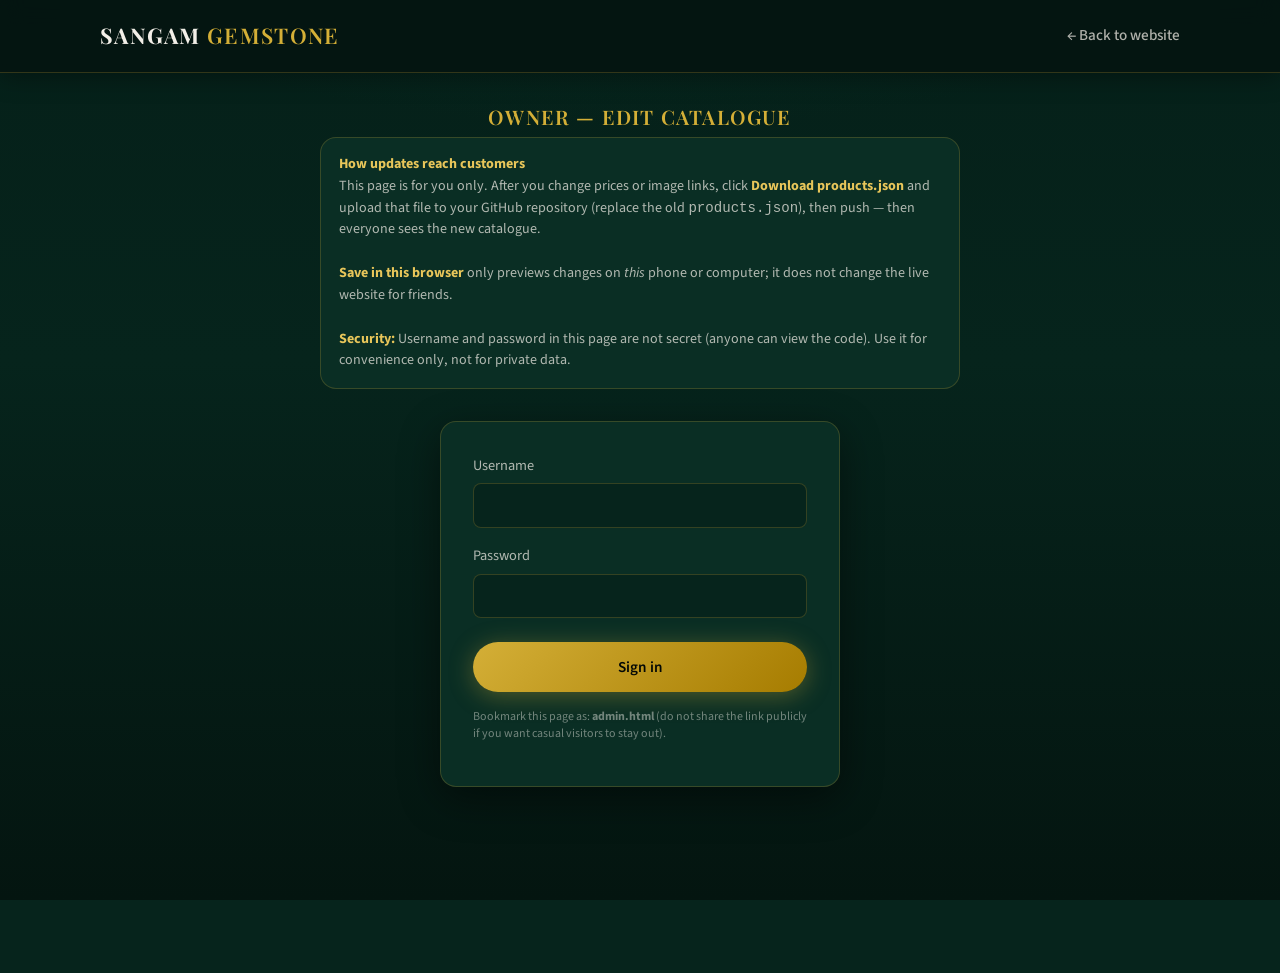
==== admin.html @ a63d77cc "Add owner admin panel (admin.html) for editing catalogue and localStorage override" ====
<!DOCTYPE html>
<html lang="en">
  <head>
    <meta charset="UTF-8" />
    <meta name="viewport" content="width=device-width, initial-scale=1.0" />
    <meta name="robots" content="noindex, nofollow" />
    <meta
      name="description"
      content="Owner catalogue editor for Sangam Gemstone — not for public use."
    />
    <title>Owner — Catalogue | Sangam Gemstone</title>
    <link rel="preconnect" href="https://fonts.googleapis.com" />
    <link rel="preconnect" href="https://fonts.gstatic.com" crossorigin />
    <link
      href="https://fonts.googleapis.com/css2?family=Great+Vibes&family=Playfair+Display:ital,wght@0,400;0,600;0,700&family=Source+Sans+3:wght@300;400;500;600;700&display=swap"
      rel="stylesheet"
    />
    <link rel="stylesheet" href="style.css" />
    <link rel="stylesheet" href="admin.css" />
  </head>
  <body>
    <header class="site-header">
      <div class="container nav">
        <a href="index.html" class="nav__brand">Sangam <span>Gemstone</span></a>
        <a href="index.html" class="nav__admin-back">← Back to website</a>
      </div>
    </header>

    <div class="admin-page container">
      <h1 class="admin-page__title">Owner — edit catalogue</h1>

      <div class="admin-note">
        <strong>How updates reach customers</strong><br />
        This page is for you only. After you change prices or image links, click
        <strong>Download products.json</strong> and upload that file to your GitHub repository
        (replace the old <code>products.json</code>), then push — then everyone sees the new
        catalogue.<br /><br />
        <strong>Save in this browser</strong> only previews changes on <em>this</em> phone or
        computer; it does not change the live website for friends.<br /><br />
        <strong>Security:</strong> Username and password in this page are not secret (anyone can
        view the code). Use it for convenience only, not for private data.
      </div>

      <div id="admin-login" class="admin-login">
        <form id="admin-login-form">
          <label for="admin-user">Username</label>
          <input id="admin-user" name="user" type="text" autocomplete="username" required />

          <label for="admin-pass">Password</label>
          <input id="admin-pass" name="pass" type="password" autocomplete="current-password" required />

          <button type="submit" class="btn btn--primary">Sign in</button>
          <p id="admin-login-error" class="admin-warn" style="color: #e8a598; margin-top: 0.75rem" hidden></p>
          <p class="admin-warn">
            Bookmark this page as: <strong>admin.html</strong> (do not share the link publicly if
            you want casual visitors to stay out).
          </p>
        </form>
      </div>

      <div id="admin-panel" hidden>
        <div class="admin-topbar">
          <a href="index.html">← Back to website</a>
          <button type="button" class="btn btn--outline btn--small" id="admin-logout">Sign out</button>
        </div>

        <div class="admin-toolbar">
          <button type="button" class="btn btn--primary btn--small" id="admin-add-row">+ Add product</button>
          <button type="button" class="btn btn--outline btn--small" id="admin-load-server">Load from website file</button>
          <button type="button" class="btn btn--outline btn--small" id="admin-save-local">Save in this browser</button>
          <button type="button" class="btn btn--primary btn--small" id="admin-download">Download products.json</button>
          <button type="button" class="btn btn--danger btn--small" id="admin-clear-local">Remove browser save</button>
        </div>

        <div class="admin-table-wrap">
          <table class="admin-table">
            <thead>
              <tr>
                <th>ID</th>
                <th>Name</th>
                <th>Price (₹)</th>
                <th>Category</th>
                <th>Image URL or path</th>
                <th>Description</th>
                <th>Featured</th>
                <th></th>
              </tr>
            </thead>
            <tbody id="admin-rows"></tbody>
          </table>
        </div>

        <p class="admin-note" style="text-align: center; margin-top: 0">
          Image: use <code>images/yourphoto.jpg</code> (after uploading to GitHub) or a full link like
          <code>https://i.ibb.co/...</code> from ImgBB.
        </p>
      </div>
    </div>

    <script src="admin.js"></script>
  </body>
</html>
---- style.css ----
/* ============================================
   Sangam Gemstone — emerald, gold & luxury dark
   ============================================ */

:root {
  --color-bg: #06241c;
  --color-bg-alt: #083528;
  --color-bg-card: #0a2e24;
  --color-black: #030806;
  --color-hero: #050a08;
  --color-white: #f8f6f0;
  --color-gold: #d4af37;
  --color-gold-bright: #e8c65a;
  --color-gold-dark: #a67c00;
  --color-gold-muted: rgba(212, 175, 55, 0.35);
  --color-text: #f2efe8;
  --color-text-muted: rgba(242, 239, 232, 0.72);
  --color-border: rgba(212, 175, 55, 0.22);
  --font-display: "Playfair Display", Georgia, serif;
  --font-script: "Great Vibes", cursive;
  --font-body: "Source Sans 3", system-ui, sans-serif;
  --shadow-sm: 0 4px 24px rgba(0, 0, 0, 0.35);
  --shadow-md: 0 12px 40px rgba(0, 0, 0, 0.45);
  --shadow-gold: 0 0 0 1px var(--color-border), 0 8px 32px rgba(212, 175, 55, 0.12);
  --radius: 16px;
  --radius-round: 24px;
  --nav-height: 72px;
  --transition: 0.28s ease;
}

*,
*::before,
*::after {
  box-sizing: border-box;
}

html {
  scroll-behavior: smooth;
}

body {
  margin: 0;
  font-family: var(--font-body);
  font-size: 1rem;
  line-height: 1.65;
  color: var(--color-text);
  background-color: var(--color-bg);
  background-image: radial-gradient(
      ellipse 120% 80% at 50% -30%,
      rgba(8, 53, 40, 0.9),
      transparent 55%
    ),
    linear-gradient(180deg, #052019 0%, var(--color-bg) 40%, #041510 100%);
  background-attachment: fixed;
  -webkit-font-smoothing: antialiased;
}

img {
  max-width: 100%;
  height: auto;
  display: block;
}

a {
  color: var(--color-gold-bright);
  text-decoration: none;
  transition: color var(--transition);
}

a:hover {
  color: #fff;
}

/* ----- Typography ----- */
h1,
h2,
h3,
h4 {
  font-family: var(--font-display);
  font-weight: 600;
  line-height: 1.2;
  margin: 0 0 0.5em;
  color: var(--color-text);
}

h1 {
  font-size: clamp(2rem, 4.5vw, 3rem);
  letter-spacing: 0.04em;
}

h2 {
  font-size: clamp(1.65rem, 3.5vw, 2.35rem);
}

h3 {
  font-size: 1.3rem;
}

p {
  margin: 0 0 1em;
}

/* ----- Layout ----- */
.container {
  width: 100%;
  max-width: 1120px;
  margin: 0 auto;
  padding: 0 1.25rem;
}

.section {
  padding: 4rem 0;
}

.section--alt {
  background: linear-gradient(
    180deg,
    rgba(8, 53, 40, 0.55) 0%,
    rgba(6, 36, 28, 0.92) 100%
  );
  border-top: 1px solid var(--color-border);
  border-bottom: 1px solid var(--color-border);
}

.section__title {
  text-align: center;
  margin-bottom: 0.35em;
}

.section__subtitle {
  text-align: center;
  color: var(--color-text-muted);
  max-width: 38rem;
  margin: 0 auto 2.5rem;
  font-size: 1.05rem;
}

/* ----- Sticky navigation ----- */
.site-header {
  position: sticky;
  top: 0;
  z-index: 100;
  background: rgba(5, 20, 16, 0.88);
  backdrop-filter: blur(12px);
  border-bottom: 1px solid var(--color-border);
  box-shadow: var(--shadow-sm);
}

.nav {
  display: flex;
  align-items: center;
  justify-content: space-between;
  height: var(--nav-height);
  gap: 1rem;
}

.nav__brand {
  font-family: var(--font-display);
  font-size: 1.35rem;
  font-weight: 700;
  color: var(--color-text);
  letter-spacing: 0.06em;
  text-transform: uppercase;
}

.nav__brand span {
  color: var(--color-gold);
  font-weight: 600;
}

.nav__toggle {
  display: none;
  flex-direction: column;
  gap: 5px;
  padding: 0.5rem;
  background: none;
  border: none;
  cursor: pointer;
}

.nav__toggle span {
  display: block;
  width: 24px;
  height: 2px;
  background: var(--color-gold);
  transition: var(--transition);
}

.nav__links {
  display: flex;
  align-items: center;
  gap: 1.75rem;
  list-style: none;
  margin: 0;
  padding: 0;
}

.nav__links a {
  font-size: 0.95rem;
  font-weight: 500;
  color: var(--color-text-muted);
}

.nav__links a:hover,
.nav__links a.is-active {
  color: var(--color-gold);
}

@media (max-width: 768px) {
  .nav__toggle {
    display: flex;
  }

  .nav__links {
    position: fixed;
    inset: var(--nav-height) 0 auto 0;
    flex-direction: column;
    padding: 1.5rem;
    background: var(--color-bg-card);
    border-bottom: 1px solid var(--color-border);
    box-shadow: var(--shadow-md);
    transform: translateY(-120%);
    opacity: 0;
    visibility: hidden;
    transition: transform var(--transition), opacity var(--transition),
      visibility var(--transition);
  }

  .nav__links.is-open {
    transform: translateY(0);
    opacity: 1;
    visibility: visible;
  }
}

/* ----- Buttons ----- */
.btn {
  display: inline-flex;
  align-items: center;
  justify-content: center;
  gap: 0.5rem;
  padding: 0.85rem 1.75rem;
  font-family: var(--font-body);
  font-size: 0.95rem;
  font-weight: 600;
  border: none;
  border-radius: 999px;
  cursor: pointer;
  transition: transform var(--transition), box-shadow var(--transition),
    background var(--transition);
}

.btn:active {
  transform: scale(0.98);
}

.btn--primary {
  background: linear-gradient(135deg, var(--color-gold) 0%, var(--color-gold-dark) 100%);
  color: var(--color-black);
  box-shadow: 0 4px 24px rgba(212, 175, 55, 0.35);
}

.btn--primary:hover {
  box-shadow: 0 8px 32px rgba(212, 175, 55, 0.45);
  color: var(--color-black);
}

.btn--outline {
  background: transparent;
  color: var(--color-gold);
  border: 2px solid var(--color-gold-muted);
}

.btn--outline:hover {
  background: rgba(212, 175, 55, 0.1);
  border-color: var(--color-gold);
  color: var(--color-gold-bright);
}

.btn--whatsapp {
  background: #25d366;
  color: #fff;
}

.btn--whatsapp:hover {
  background: #1fb855;
  color: #fff;
  box-shadow: 0 6px 20px rgba(37, 211, 102, 0.35);
}

/* ----- Hero (black + gold, logo) ----- */
.hero {
  position: relative;
  min-height: calc(100vh - var(--nav-height));
  min-height: min(620px, calc(100dvh - var(--nav-height)));
  display: flex;
  align-items: center;
  justify-content: center;
  text-align: center;
  padding: 2.5rem 1.25rem 3.5rem;
  overflow: hidden;
  background: var(--color-hero);
}

.hero::before {
  content: "";
  position: absolute;
  inset: 0;
  background: radial-gradient(
      circle at 50% 35%,
      rgba(212, 175, 55, 0.08),
      transparent 45%
    ),
    radial-gradient(ellipse at 80% 100%, rgba(8, 53, 40, 0.5), transparent 50%),
    radial-gradient(ellipse at 20% 100%, rgba(8, 53, 40, 0.4), transparent 45%);
  pointer-events: none;
}

/* subtle velvet-like vignette */
.hero::after {
  content: "";
  position: absolute;
  inset: 0;
  background: radial-gradient(
    ellipse 70% 50% at 50% 50%,
    transparent 40%,
    rgba(0, 0, 0, 0.5) 100%
  );
  pointer-events: none;
}

.hero__inner {
  position: relative;
  z-index: 1;
  max-width: 640px;
}

.hero__logo {
  width: min(260px, 72vw);
  height: auto;
  margin: 0 auto 1.25rem;
  border-radius: 50%;
  box-shadow: 0 0 0 3px var(--color-gold-muted), var(--shadow-md);
  object-fit: cover;
  animation: fadeUp 0.85s ease both;
}

.hero__script {
  font-family: var(--font-script);
  font-size: clamp(1.85rem, 5vw, 2.75rem);
  color: var(--color-gold-bright);
  margin: 0 0 0.35rem;
  line-height: 1.2;
  font-weight: 400;
  animation: fadeUp 0.85s ease 0.08s both;
}

.hero h1 {
  text-transform: uppercase;
  letter-spacing: 0.12em;
  font-size: clamp(1.5rem, 3.5vw, 2rem);
  margin-bottom: 0.5rem;
  animation: fadeUp 0.85s ease 0.15s both;
}

.hero__tagline {
  font-size: 1.05rem;
  color: var(--color-text-muted);
  margin-bottom: 0.35rem;
  animation: fadeUp 0.85s ease 0.22s both;
}

.hero__tagline--small {
  font-size: 0.95rem;
  margin-bottom: 1.75rem;
  animation: fadeUp 0.85s ease 0.28s both;
}

.hero__cta {
  animation: fadeUp 0.85s ease 0.35s both;
}

@keyframes fadeUp {
  from {
    opacity: 0;
    transform: translateY(18px);
  }
  to {
    opacity: 1;
    transform: translateY(0);
  }
}

/* Optional full-width banner under hero (flyer / collection photo) */
.brand-banner {
  max-width: 900px;
  margin: 0 auto;
  padding: 0 1.25rem 3rem;
}

.brand-banner__frame {
  border: 2px solid var(--color-gold-muted);
  border-radius: var(--radius-round);
  padding: 0.5rem;
  background: rgba(8, 53, 40, 0.4);
  box-shadow: var(--shadow-gold);
}

.brand-banner img {
  width: 100%;
  border-radius: calc(var(--radius-round) - 6px);
  object-fit: cover;
  max-height: 420px;
}

/* ----- Product grid & cards (rounded frames + gold rim) ----- */
.products-grid {
  display: grid;
  grid-template-columns: repeat(auto-fill, minmax(260px, 1fr));
  gap: 1.75rem;
}

.product-card {
  background: var(--color-bg-card);
  border-radius: var(--radius-round);
  overflow: hidden;
  border: 1px solid var(--color-border);
  box-shadow: var(--shadow-sm);
  transition: transform var(--transition), box-shadow var(--transition);
}

.product-card:hover {
  transform: translateY(-5px);
  box-shadow: var(--shadow-md), 0 0 0 1px rgba(212, 175, 55, 0.25);
}

.product-card__image-wrap {
  aspect-ratio: 1;
  background: linear-gradient(145deg, #041510, #0a3028);
  overflow: hidden;
  margin: 0.65rem 0.65rem 0;
  border-radius: calc(var(--radius-round) - 4px);
  border: 1px solid var(--color-gold-muted);
}

.product-card__image-wrap img {
  width: 100%;
  height: 100%;
  object-fit: cover;
  transition: transform 0.55s ease;
}

.product-card:hover .product-card__image-wrap img {
  transform: scale(1.06);
}

.product-card__body {
  padding: 1.1rem 1.35rem 1.45rem;
}

.product-card__category {
  font-size: 0.72rem;
  text-transform: uppercase;
  letter-spacing: 0.12em;
  color: var(--color-gold);
  margin-bottom: 0.35rem;
}

.product-card__name {
  font-family: var(--font-display);
  font-size: 1.28rem;
  margin-bottom: 0.25rem;
  color: var(--color-text);
}

.product-card__price {
  font-weight: 700;
  font-size: 1.08rem;
  color: var(--color-gold-bright);
  margin-bottom: 0.5rem;
}

.product-card__desc {
  font-size: 0.9rem;
  color: var(--color-text-muted);
  margin-bottom: 1rem;
  line-height: 1.5;
  display: -webkit-box;
  -webkit-line-clamp: 3;
  -webkit-box-orient: vertical;
  overflow: hidden;
}

/* ----- Filters ----- */
.filters {
  display: flex;
  flex-wrap: wrap;
  gap: 0.5rem;
  justify-content: center;
  margin-bottom: 2rem;
}

.filter-btn {
  padding: 0.5rem 1.15rem;
  font-family: var(--font-body);
  font-size: 0.875rem;
  font-weight: 500;
  border: 1px solid var(--color-border);
  border-radius: 999px;
  background: var(--color-bg-card);
  color: var(--color-text-muted);
  cursor: pointer;
  transition: background var(--transition), border-color var(--transition),
    color var(--transition);
}

.filter-btn:hover,
.filter-btn.is-active {
  background: rgba(212, 175, 55, 0.15);
  border-color: var(--color-gold);
  color: var(--color-gold-bright);
}

/* ----- Why us ----- */
.why-grid {
  display: grid;
  grid-template-columns: repeat(auto-fit, minmax(240px, 1fr));
  gap: 2rem;
}

.why-card {
  text-align: center;
  padding: 2rem 1.5rem;
  background: var(--color-bg-card);
  border-radius: var(--radius);
  border: 1px solid var(--color-border);
  box-shadow: var(--shadow-sm);
  transition: box-shadow var(--transition), transform var(--transition);
}

.why-card:hover {
  box-shadow: var(--shadow-gold);
  transform: translateY(-3px);
}

.why-card h3 {
  color: var(--color-gold-bright);
}

.why-card p {
  color: var(--color-text-muted);
  margin-bottom: 0;
}

.why-card__icon {
  width: 56px;
  height: 56px;
  margin: 0 auto 1rem;
  display: flex;
  align-items: center;
  justify-content: center;
  font-size: 1.5rem;
  color: var(--color-gold);
  background: rgba(212, 175, 55, 0.12);
  border: 1px solid var(--color-border);
  border-radius: 50%;
}

/* ----- Footer ----- */
.site-footer {
  background: var(--color-black);
  color: rgba(255, 255, 255, 0.82);
  padding: 3rem 0 2rem;
  margin-top: 2rem;
  border-top: 1px solid var(--color-border);
}

.site-footer a {
  color: var(--color-gold);
}

.site-footer a:hover {
  color: var(--color-gold-bright);
}

.footer__grid {
  display: grid;
  grid-template-columns: repeat(auto-fit, minmax(200px, 1fr));
  gap: 2rem;
  margin-bottom: 2rem;
}

.footer__title {
  font-family: var(--font-display);
  font-size: 1.12rem;
  color: #fff;
  margin-bottom: 0.75rem;
  letter-spacing: 0.04em;
}

.footer__bottom {
  padding-top: 1.5rem;
  border-top: 1px solid rgba(212, 175, 55, 0.15);
  text-align: center;
  font-size: 0.875rem;
  color: rgba(255, 255, 255, 0.5);
}

/* ----- Contact page ----- */
.contact-hero {
  text-align: center;
  padding: 3rem 0 2rem;
}

.contact-card {
  max-width: 520px;
  margin: 0 auto 2rem;
  padding: 2rem;
  background: var(--color-bg-card);
  border-radius: var(--radius);
  border: 1px solid var(--color-border);
  box-shadow: var(--shadow-md);
  text-align: center;
}

.contact-card p {
  color: var(--color-text-muted);
  margin-bottom: 1.5rem;
}

.contact-card .section__title {
  color: var(--color-text);
}

.map-wrap {
  border-radius: var(--radius);
  overflow: hidden;
  border: 2px solid var(--color-border);
  box-shadow: var(--shadow-sm);
  min-height: 280px;
  background: var(--color-bg-alt);
}

.map-wrap iframe {
  width: 100%;
  height: 320px;
  border: 0;
  display: block;
}

/* ----- Utilities ----- */
.text-center {
  text-align: center;
}

.mt-1 {
  margin-top: 1rem;
}

.loading-msg,
.error-msg {
  text-align: center;
  padding: 2rem;
  color: var(--color-text-muted);
}

.error-msg {
  color: #e8a598;
}

.sr-only {
  position: absolute;
  width: 1px;
  height: 1px;
  padding: 0;
  margin: -1px;
  overflow: hidden;
  clip: rect(0, 0, 0, 0);
  white-space: nowrap;
  border: 0;
}
---- admin.css ----
/* Owner admin — matches Sangam Gemstone theme */
.nav__admin-back {
  font-size: 0.95rem;
  font-weight: 500;
  color: var(--color-text-muted);
  white-space: nowrap;
}

.nav__admin-back:hover {
  color: var(--color-gold);
}

.admin-page {
  min-height: 100vh;
  padding: 2rem 1rem 4rem;
}

.admin-page__title {
  font-family: var(--font-display);
  text-align: center;
  margin-bottom: 0.5rem;
  color: var(--color-gold);
  letter-spacing: 0.06em;
  text-transform: uppercase;
  font-size: 1.25rem;
}

.admin-note {
  max-width: 640px;
  margin: 0 auto 1.5rem;
  padding: 1rem 1.15rem;
  font-size: 0.88rem;
  line-height: 1.55;
  color: var(--color-text-muted);
  background: var(--color-bg-card);
  border: 1px solid var(--color-border);
  border-radius: var(--radius);
}

.admin-note strong {
  color: var(--color-gold-bright);
}

.admin-login {
  max-width: 400px;
  margin: 2rem auto;
  padding: 2rem;
  background: var(--color-bg-card);
  border: 1px solid var(--color-border);
  border-radius: var(--radius);
  box-shadow: var(--shadow-md);
}

.admin-login label {
  display: block;
  margin-bottom: 0.35rem;
  font-size: 0.9rem;
  color: var(--color-text-muted);
}

.admin-login input {
  width: 100%;
  margin-bottom: 1rem;
  padding: 0.65rem 0.85rem;
  border: 1px solid var(--color-border);
  border-radius: 8px;
  background: var(--color-bg);
  color: var(--color-text);
  font-family: var(--font-body);
  font-size: 1rem;
}

.admin-login input:focus {
  outline: none;
  border-color: var(--color-gold);
}

.admin-login .btn {
  width: 100%;
  margin-top: 0.5rem;
}

.admin-warn {
  margin-top: 1rem;
  font-size: 0.75rem;
  color: rgba(242, 239, 232, 0.45);
  line-height: 1.45;
}

.admin-toolbar {
  display: flex;
  flex-wrap: wrap;
  gap: 0.6rem;
  justify-content: center;
  margin-bottom: 1.5rem;
  max-width: 960px;
  margin-left: auto;
  margin-right: auto;
}

.admin-toolbar .btn--small {
  padding: 0.55rem 1rem;
  font-size: 0.85rem;
}

.btn--danger {
  background: transparent;
  color: #e8a598;
  border: 1px solid rgba(232, 165, 152, 0.4);
}

.btn--danger:hover {
  background: rgba(232, 165, 152, 0.1);
  color: #ffcfc4;
}

.admin-table-wrap {
  overflow-x: auto;
  max-width: 1200px;
  margin: 0 auto 1.5rem;
  border: 1px solid var(--color-border);
  border-radius: var(--radius);
  background: var(--color-bg-card);
}

.admin-table {
  width: 100%;
  border-collapse: collapse;
  font-size: 0.82rem;
}

.admin-table th,
.admin-table td {
  padding: 0.5rem 0.45rem;
  border-bottom: 1px solid var(--color-border);
  vertical-align: top;
  text-align: left;
}

.admin-table th {
  color: var(--color-gold);
  font-weight: 600;
  white-space: nowrap;
  background: rgba(0, 0, 0, 0.25);
}

.admin-table input[type="text"],
.admin-table input[type="number"],
.admin-table textarea {
  width: 100%;
  min-width: 5rem;
  padding: 0.4rem 0.5rem;
  border: 1px solid var(--color-border);
  border-radius: 6px;
  background: var(--color-bg);
  color: var(--color-text);
  font-family: var(--font-body);
  font-size: 0.82rem;
}

.admin-table textarea {
  min-height: 3.2rem;
  resize: vertical;
}

.admin-table .inp-image {
  min-width: 10rem;
}

.admin-table .admin-del {
  padding: 0.35rem 0.5rem;
  font-size: 0.75rem;
  cursor: pointer;
  border-radius: 6px;
  border: 1px solid rgba(232, 165, 152, 0.35);
  background: transparent;
  color: #e8a598;
}

.admin-table .admin-del:hover {
  background: rgba(232, 165, 152, 0.12);
}

.admin-table input[type="checkbox"] {
  width: 1.1rem;
  height: 1.1rem;
  accent-color: var(--color-gold);
}

.admin-topbar {
  display: flex;
  flex-wrap: wrap;
  align-items: center;
  justify-content: space-between;
  gap: 1rem;
  max-width: 1200px;
  margin: 0 auto 1.25rem;
}

.admin-topbar a {
  color: var(--color-text-muted);
  font-size: 0.9rem;
}

#admin-panel[hidden],
#admin-login[hidden] {
  display: none !important;
}
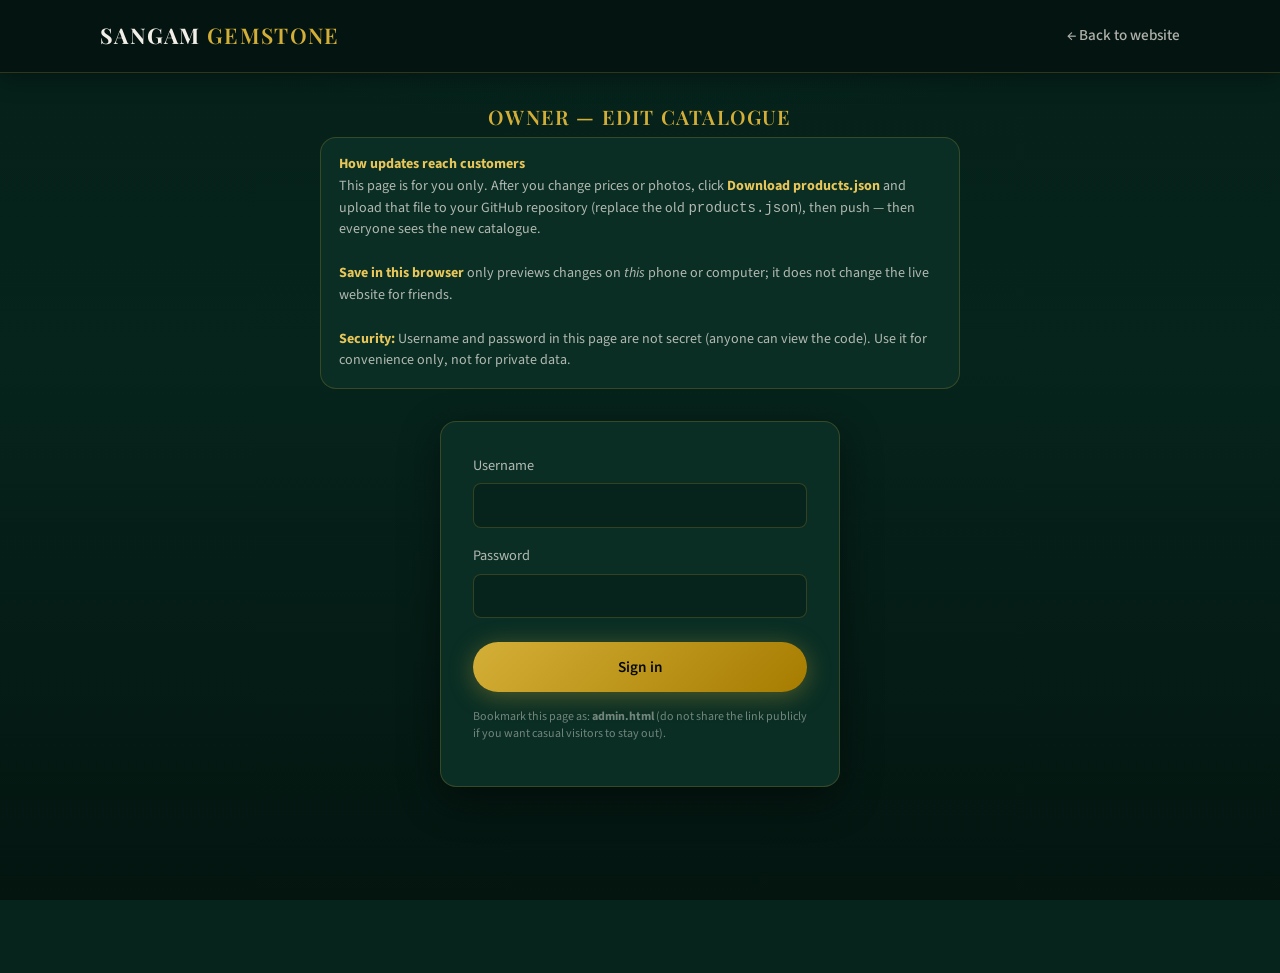
==== commit 2d06bf9b: "Admin: upload product images from computer (embedded as data URLs)" ====
--- a/admin.html
+++ b/admin.html
@@ -31,7 +31,7 @@
 
       <div class="admin-note">
         <strong>How updates reach customers</strong><br />
-        This page is for you only. After you change prices or image links, click
+        This page is for you only. After you change prices or photos, click
         <strong>Download products.json</strong> and upload that file to your GitHub repository
         (replace the old <code>products.json</code>), then push — then everyone sees the new
         catalogue.<br /><br />
@@ -80,7 +80,8 @@
                 <th>Name</th>
                 <th>Price (₹)</th>
                 <th>Category</th>
-                <th>Image URL or path</th>
+                <th>Upload from computer</th>
+                <th>Image (auto-filled or link)</th>
                 <th>Description</th>
                 <th>Featured</th>
                 <th></th>
@@ -91,8 +92,10 @@
         </div>
 
         <p class="admin-note" style="text-align: center; margin-top: 0">
-          Image: use <code>images/yourphoto.jpg</code> (after uploading to GitHub) or a full link like
-          <code>https://i.ibb.co/...</code> from ImgBB.
+          <strong>Photos:</strong> click <strong>Choose photo</strong> to pick a file from your device
+          (it is embedded in <code>products.json</code>). Or paste a path like
+          <code>images/photo.jpg</code> or an ImgBB <code>https://...</code> link in the image box.
+          Keep photos reasonably small so the JSON file is not too large for GitHub or your browser.
         </p>
       </div>
     </div>
--- a/style.css
+++ b/style.css
@@ -450,6 +450,19 @@
   transition: transform 0.55s ease;
 }
 
+.product-card__placeholder {
+  display: flex;
+  align-items: center;
+  justify-content: center;
+  width: 100%;
+  height: 100%;
+  min-height: 8rem;
+  padding: 1rem;
+  text-align: center;
+  font-size: 0.85rem;
+  color: var(--color-text-muted);
+}
+
 .product-card:hover .product-card__image-wrap img {
   transform: scale(1.06);
 }
--- a/admin.css
+++ b/admin.css
@@ -164,7 +164,59 @@
 }
 
 .admin-table .inp-image {
-  min-width: 10rem;
+  min-width: 12rem;
+  max-width: 22rem;
+  font-size: 0.7rem;
+  line-height: 1.35;
+  word-break: break-all;
+}
+
+.admin-upload-cell {
+  min-width: 7.5rem;
+}
+
+.admin-file-btn {
+  position: relative;
+  display: inline-block;
+  cursor: pointer;
+  margin-bottom: 0.4rem;
+}
+
+.admin-file-btn input.inp-file {
+  position: absolute;
+  inset: 0;
+  width: 100%;
+  height: 100%;
+  opacity: 0;
+  cursor: pointer;
+  font-size: 0;
+}
+
+.admin-file-btn span {
+  display: inline-block;
+  padding: 0.4rem 0.65rem;
+  font-size: 0.78rem;
+  font-weight: 600;
+  color: var(--color-black);
+  background: linear-gradient(135deg, var(--color-gold) 0%, var(--color-gold-dark) 100%);
+  border-radius: 8px;
+  border: none;
+}
+
+.admin-file-btn:hover span {
+  filter: brightness(1.08);
+}
+
+.admin-preview {
+  margin-top: 0.35rem;
+}
+
+.admin-preview img {
+  width: 72px;
+  height: 72px;
+  object-fit: cover;
+  border-radius: 10px;
+  border: 1px solid var(--color-border);
 }
 
 .admin-table .admin-del {
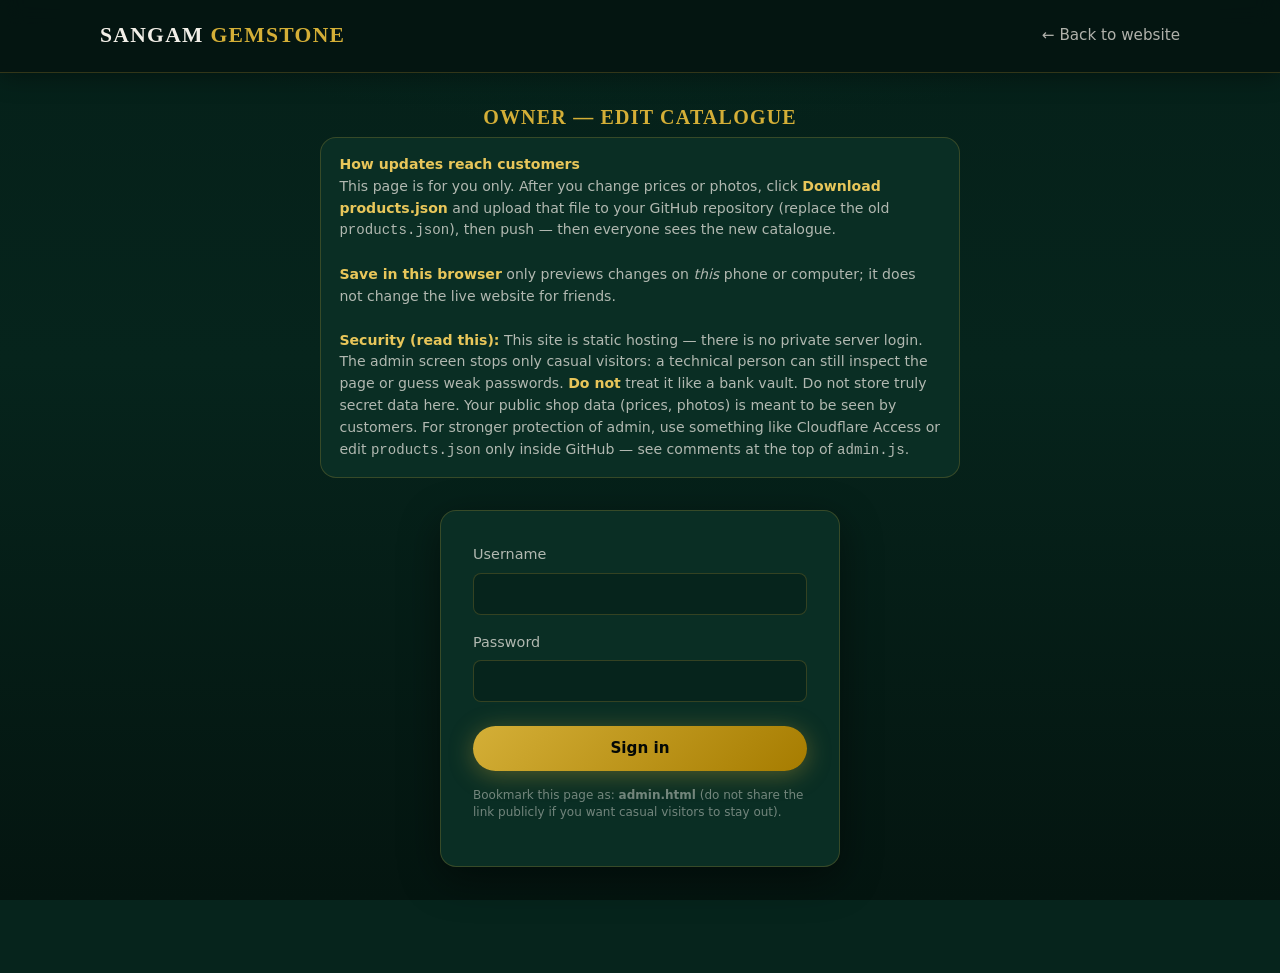
==== commit cb1e3a5f: "Security: CSP + referrer, hashed admin password, robots.txt; move inline script to script.js" ====
--- a/admin.html
+++ b/admin.html
@@ -3,6 +3,11 @@
   <head>
     <meta charset="UTF-8" />
     <meta name="viewport" content="width=device-width, initial-scale=1.0" />
+    <meta name="referrer" content="strict-origin-when-cross-origin" />
+    <meta
+      http-equiv="Content-Security-Policy"
+      content="default-src 'self'; base-uri 'none'; object-src 'none'; img-src 'self' data: https: blob:; font-src 'self' https://fonts.gstatic.com; style-src 'self' https://fonts.googleapis.com; script-src 'self'; connect-src 'self'; frame-src https://www.google.com https://maps.google.com; form-action 'self'; upgrade-insecure-requests"
+    />
     <meta name="robots" content="noindex, nofollow" />
     <meta
       name="description"
@@ -37,8 +42,13 @@
         catalogue.<br /><br />
         <strong>Save in this browser</strong> only previews changes on <em>this</em> phone or
         computer; it does not change the live website for friends.<br /><br />
-        <strong>Security:</strong> Username and password in this page are not secret (anyone can
-        view the code). Use it for convenience only, not for private data.
+        <strong>Security (read this):</strong> This site is static hosting — there is no private
+        server login. The admin screen stops only casual visitors: a technical person can still
+        inspect the page or guess weak passwords. <strong>Do not</strong> treat it like a bank vault.
+        Do not store truly secret data here. Your public shop data (prices, photos) is meant to be
+        seen by customers. For stronger protection of admin, use something like Cloudflare Access or
+        edit <code>products.json</code> only inside GitHub — see comments at the top of
+        <code>admin.js</code>.
       </div>
 
       <div id="admin-login" class="admin-login">
@@ -72,34 +82,23 @@
           <button type="button" class="btn btn--danger btn--small" id="admin-clear-local">Remove browser save</button>
         </div>
 
-        <div class="admin-table-wrap">
-          <table class="admin-table">
-            <thead>
-              <tr>
-                <th>ID</th>
-                <th>Name</th>
-                <th>Price (₹)</th>
-                <th>Category</th>
-                <th>Upload from computer</th>
-                <th>Image (auto-filled or link)</th>
-                <th>Description</th>
-                <th>Featured</th>
-                <th></th>
-              </tr>
-            </thead>
-            <tbody id="admin-rows"></tbody>
-          </table>
+        <div class="admin-card-list-wrap">
+          <p class="admin-cards-hint">
+            Each product is a card below. Use the <strong>gold “Choose image…”</strong> control to pick a
+            photo from your gallery or files (phone or PC).
+          </p>
+          <div id="admin-rows" class="admin-card-list"></div>
         </div>
 
         <p class="admin-note" style="text-align: center; margin-top: 0">
-          <strong>Photos:</strong> click <strong>Choose photo</strong> to pick a file from your device
-          (it is embedded in <code>products.json</code>). Or paste a path like
-          <code>images/photo.jpg</code> or an ImgBB <code>https://...</code> link in the image box.
-          Keep photos reasonably small so the JSON file is not too large for GitHub or your browser.
+          <strong>Photos:</strong> in each card, use the <strong>file / gallery picker</strong> (gold border)
+          to choose an image from your phone or computer. It is stored inside
+          <code>products.json</code>. You can also paste <code>images/photo.jpg</code> or an ImgBB link in
+          the text box. Keep file sizes small so GitHub and your browser stay happy.
         </p>
       </div>
     </div>
 
-    <script src="admin.js"></script>
+    <script src="admin.js?v=5"></script>
   </body>
 </html>
--- a/admin.css
+++ b/admin.css
@@ -114,129 +114,166 @@
   color: #ffcfc4;
 }
 
-.admin-table-wrap {
-  overflow-x: auto;
-  max-width: 1200px;
+/* ----- Product cards (replaces table — works on mobile) ----- */
+.admin-card-list-wrap {
+  max-width: 640px;
   margin: 0 auto 1.5rem;
+}
+
+.admin-cards-hint {
+  text-align: center;
+  font-size: 0.9rem;
+  color: var(--color-text-muted);
+  margin-bottom: 1.25rem;
+  line-height: 1.5;
+}
+
+.admin-card-list {
+  display: flex;
+  flex-direction: column;
+  gap: 1.5rem;
+}
+
+.admin-product-card {
+  padding: 1.25rem 1.35rem;
+  background: var(--color-bg-card);
   border: 1px solid var(--color-border);
   border-radius: var(--radius);
-  background: var(--color-bg-card);
-}
-
-.admin-table {
-  width: 100%;
-  border-collapse: collapse;
-  font-size: 0.82rem;
-}
-
-.admin-table th,
-.admin-table td {
-  padding: 0.5rem 0.45rem;
+  box-shadow: var(--shadow-sm);
+}
+
+.admin-card__title {
+  font-family: var(--font-display);
+  color: var(--color-gold);
+  font-size: 1.1rem;
+  margin-bottom: 1rem;
+  padding-bottom: 0.5rem;
   border-bottom: 1px solid var(--color-border);
-  vertical-align: top;
-  text-align: left;
-}
-
-.admin-table th {
-  color: var(--color-gold);
+}
+
+.admin-card__fields {
+  display: grid;
+  grid-template-columns: 1fr 1fr;
+  gap: 0.85rem;
+  margin-bottom: 1.25rem;
+}
+
+@media (max-width: 520px) {
+  .admin-card__fields {
+    grid-template-columns: 1fr;
+  }
+}
+
+.admin-field {
+  display: flex;
+  flex-direction: column;
+  gap: 0.35rem;
+  margin-bottom: 0.85rem;
+}
+
+.admin-field--inline {
+  flex-direction: row;
+  align-items: center;
+  gap: 0.5rem;
+}
+
+.admin-field__label {
+  font-size: 0.8rem;
   font-weight: 600;
-  white-space: nowrap;
-  background: rgba(0, 0, 0, 0.25);
-}
-
-.admin-table input[type="text"],
-.admin-table input[type="number"],
-.admin-table textarea {
-  width: 100%;
-  min-width: 5rem;
-  padding: 0.4rem 0.5rem;
-  border: 1px solid var(--color-border);
-  border-radius: 6px;
+  color: var(--color-gold);
+  text-transform: uppercase;
+  letter-spacing: 0.05em;
+}
+
+.admin-field input[type="text"],
+.admin-field input[type="number"],
+.admin-field textarea {
+  width: 100%;
+  padding: 0.55rem 0.65rem;
+  border: 1px solid var(--color-border);
+  border-radius: 8px;
   background: var(--color-bg);
   color: var(--color-text);
   font-family: var(--font-body);
-  font-size: 0.82rem;
-}
-
-.admin-table textarea {
-  min-height: 3.2rem;
+  font-size: 0.95rem;
+}
+
+.admin-field textarea {
   resize: vertical;
-}
-
-.admin-table .inp-image {
-  min-width: 12rem;
-  max-width: 22rem;
-  font-size: 0.7rem;
+  min-height: 4rem;
+}
+
+/* Visible file picker — reliable on iPhone / Android */
+.admin-card__upload {
+  margin-bottom: 1rem;
+  padding: 1rem;
+  border-radius: 12px;
+  border: 2px dashed var(--color-gold-muted);
+  background: rgba(212, 175, 55, 0.06);
+}
+
+.admin-card__upload .admin-field__label {
+  display: block;
+  margin-bottom: 0.5rem;
+}
+
+.admin-card__upload .inp-file {
+  display: block;
+  width: 100%;
+  max-width: 100%;
+  padding: 0.85rem 0.75rem;
+  margin-bottom: 0.75rem;
+  font-size: 1rem;
+  color: var(--color-text);
+  border: 2px solid var(--color-gold);
+  border-radius: 10px;
+  background: rgba(0, 0, 0, 0.35);
+  cursor: pointer;
+  box-sizing: border-box;
+}
+
+.admin-card__upload .inp-file::file-selector-button {
+  margin-right: 0.75rem;
+  padding: 0.5rem 1rem;
+  font-weight: 700;
+  font-size: 0.95rem;
+  border: none;
+  border-radius: 8px;
+  background: linear-gradient(135deg, var(--color-gold) 0%, var(--color-gold-dark) 100%);
+  color: var(--color-black);
+  cursor: pointer;
+}
+
+.admin-card__upload .inp-image {
+  width: 100%;
+  margin-top: 0.35rem;
+  padding: 0.5rem 0.65rem;
+  font-size: 0.72rem;
   line-height: 1.35;
   word-break: break-all;
-}
-
-.admin-upload-cell {
-  min-width: 7.5rem;
-}
-
-.admin-file-btn {
-  position: relative;
-  display: inline-block;
-  cursor: pointer;
-  margin-bottom: 0.4rem;
-}
-
-.admin-file-btn input.inp-file {
-  position: absolute;
-  inset: 0;
-  width: 100%;
-  height: 100%;
-  opacity: 0;
-  cursor: pointer;
-  font-size: 0;
-}
-
-.admin-file-btn span {
-  display: inline-block;
-  padding: 0.4rem 0.65rem;
-  font-size: 0.78rem;
-  font-weight: 600;
-  color: var(--color-black);
-  background: linear-gradient(135deg, var(--color-gold) 0%, var(--color-gold-dark) 100%);
-  border-radius: 8px;
-  border: none;
-}
-
-.admin-file-btn:hover span {
-  filter: brightness(1.08);
+  border: 1px solid var(--color-border);
+  border-radius: 8px;
+  background: var(--color-bg);
+  color: var(--color-text-muted);
+  font-family: ui-monospace, monospace;
 }
 
 .admin-preview {
-  margin-top: 0.35rem;
+  margin: 0.5rem 0;
+  min-height: 0;
 }
 
 .admin-preview img {
-  width: 72px;
-  height: 72px;
+  width: 96px;
+  height: 96px;
   object-fit: cover;
-  border-radius: 10px;
-  border: 1px solid var(--color-border);
-}
-
-.admin-table .admin-del {
-  padding: 0.35rem 0.5rem;
-  font-size: 0.75rem;
-  cursor: pointer;
-  border-radius: 6px;
-  border: 1px solid rgba(232, 165, 152, 0.35);
-  background: transparent;
-  color: #e8a598;
-}
-
-.admin-table .admin-del:hover {
-  background: rgba(232, 165, 152, 0.12);
-}
-
-.admin-table input[type="checkbox"] {
-  width: 1.1rem;
-  height: 1.1rem;
-  accent-color: var(--color-gold);
+  border-radius: 12px;
+  border: 2px solid var(--color-border);
+}
+
+.admin-product-card .admin-del {
+  margin-top: 1rem;
+  width: 100%;
 }
 
 .admin-topbar {
